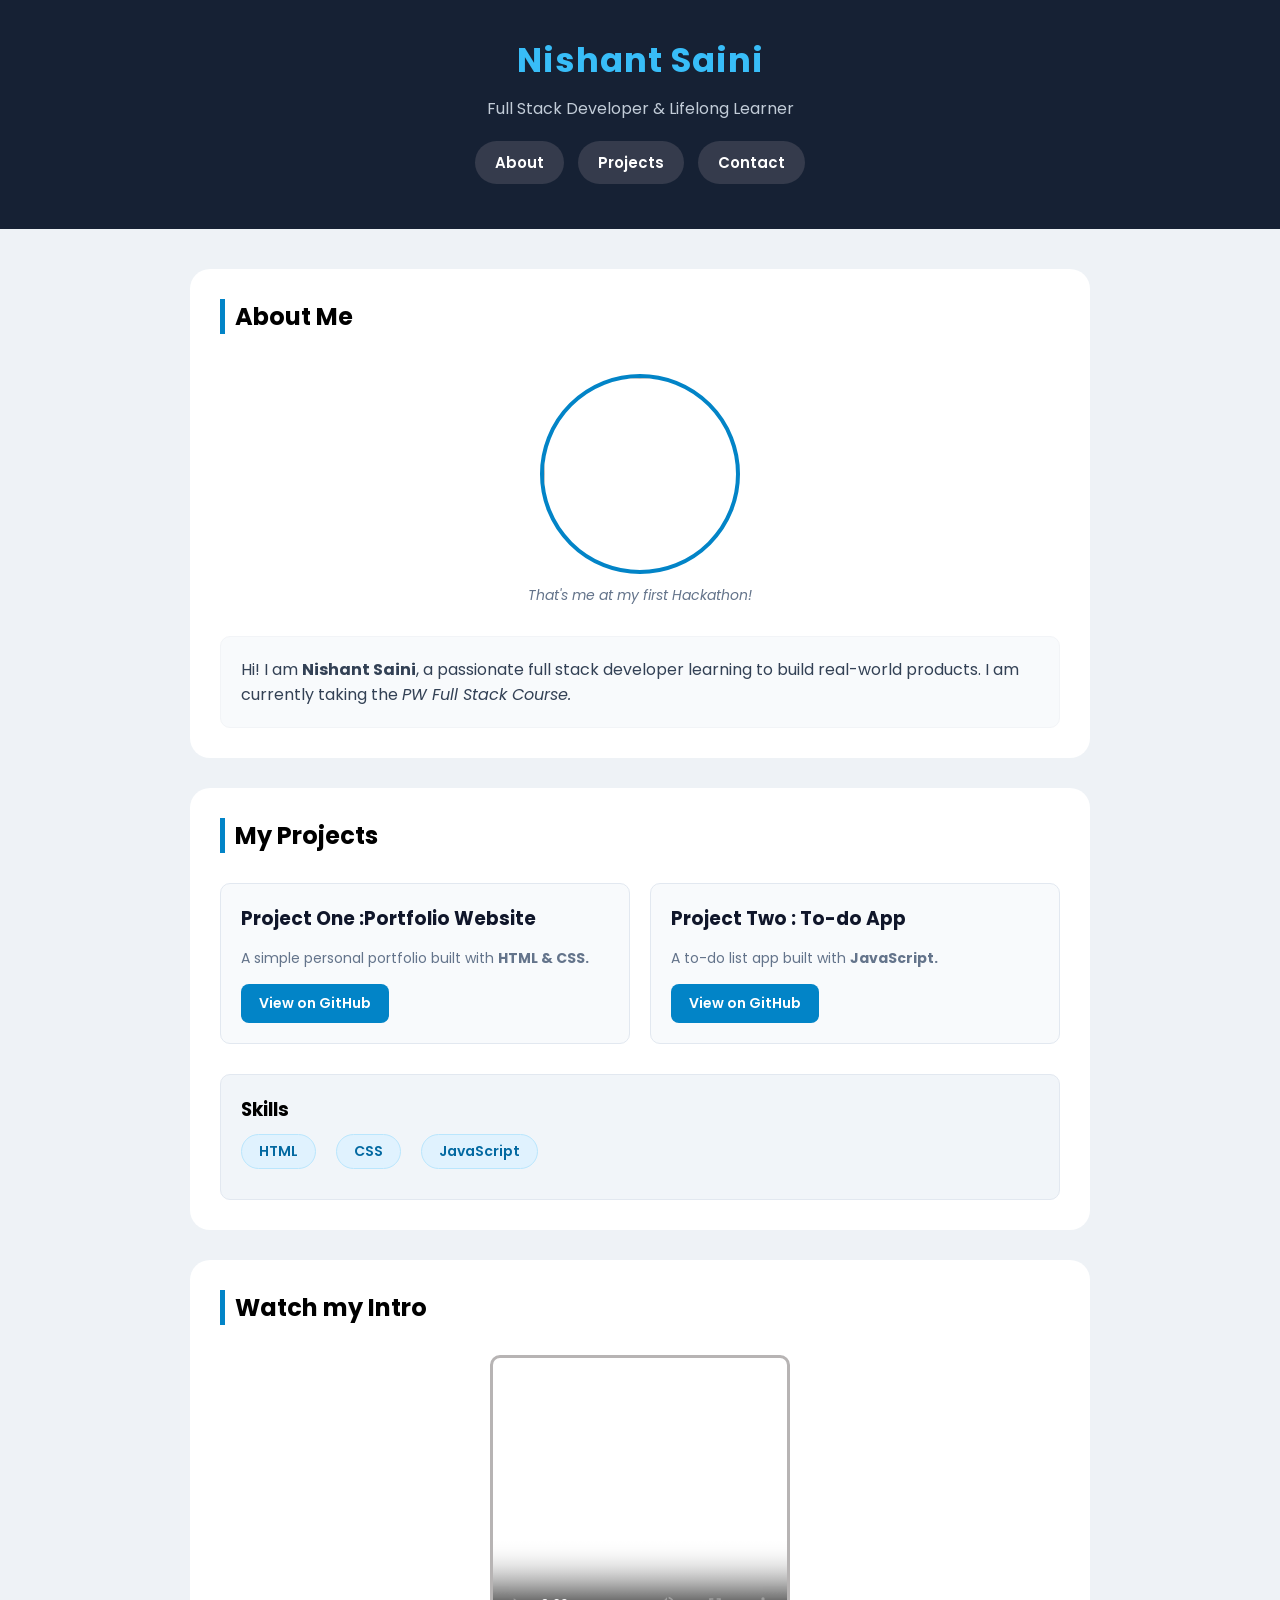
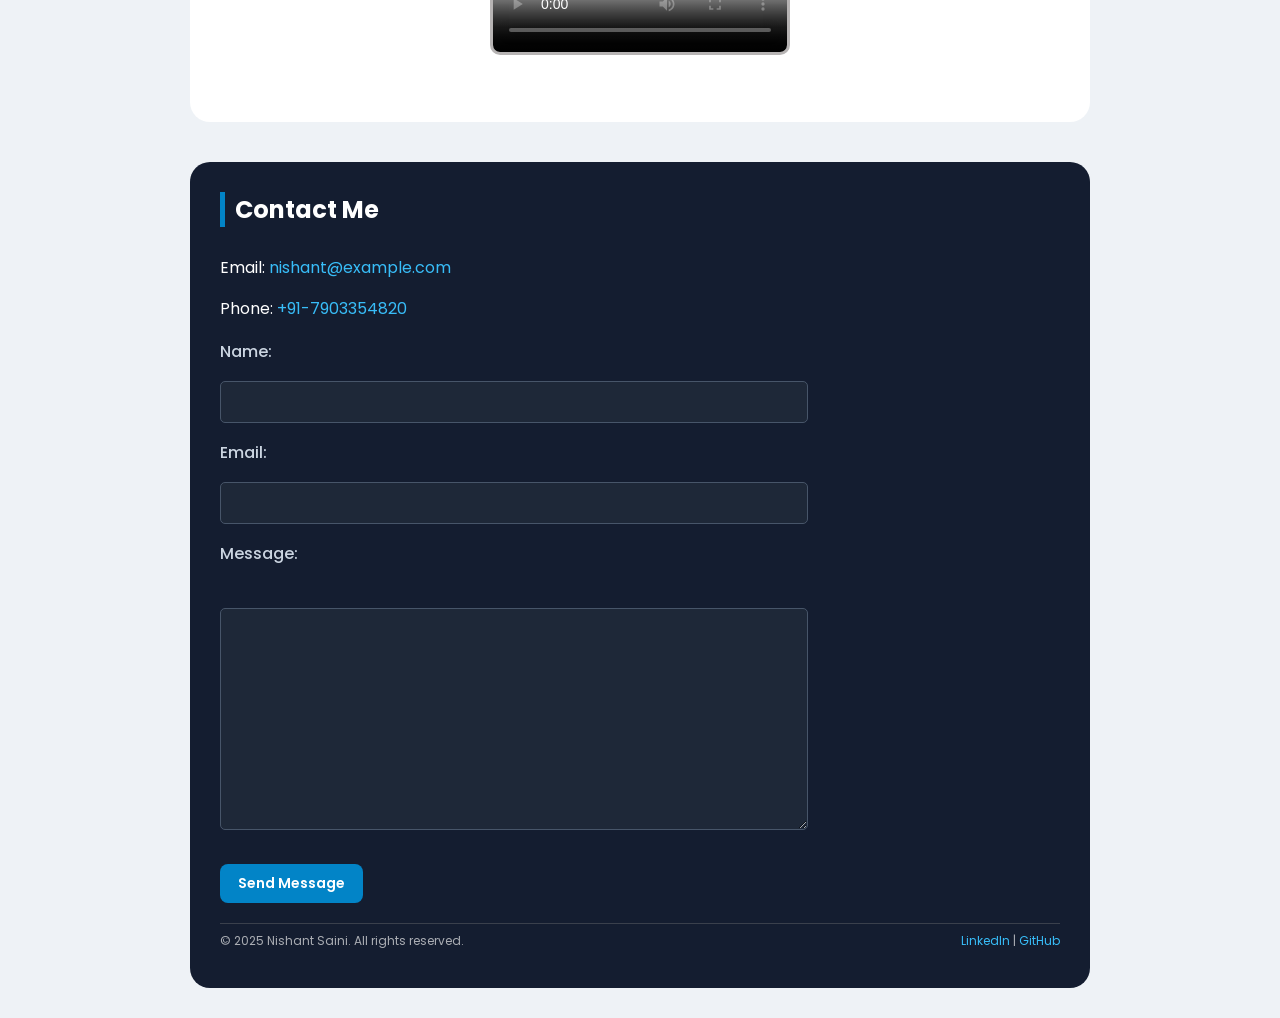
==== portfolio.html @ f627b880 "first portfolio" ====
<!DOCTYPE html>
<html lang="en">

<head>
    <meta charset="UTF-8">
    <meta name="viewport" content="width=device-width, initial-scale=1.0">
    <title>Nishant Saini Portfolio</title>
    <link rel="stylesheet" href="style.css">
</head>

<body>

    <header>
        <h1>Nishant Saini</h1>
        <p>Full Stack Developer & Lifelong Learner</p>
        <nav>
            <a href="#about">About</a>
            <a href="#project">Projects</a>
            <a href="#intro">Contact</a>
        </nav>
    </header>

    <main>
        <section id="about">
            <h2>About Me</h2>
            <figure>
                <img src="https://nishant-saini-portfolio.vercel.app/image.png" alt="" width="200px" height="200px">
                <figcaption>That's me at my first Hackathon!</figcaption>
            </figure>
            <p>Hi! I am <strong>Nishant Saini</strong>, a passionate full stack developer learning to build real-world
                products. I am currently taking the <em>PW Full Stack Course.</em></p>
        </section>

        <section id="project">
            <h2>My Projects</h2>
            <div id="project-cards">
                <article>
                    <h3>Project One :Portfolio Website</h3>
                    <p>A simple personal portfolio built with <strong>HTML & CSS.</strong></p>
                    <a href="">View on GitHub</a>
                </article>

                <article>
                    <h3>Project Two : To-do App</h3>
                    <p>A to-do list app built with <strong>JavaScript.</strong></p>
                    <a href="">View on GitHub</a>
                </article>
            </div>

            <div id="skill">
                <h3>Skills</h3>
                <ul>
                    <li>HTML</li>
                    <li>CSS</li>
                    <li>JavaScript</li>
                </ul>
            </div>

        </section>

        <section id="intro">
            <h2>Watch my Intro</h2>
            <video src="video.mp4.mp4" width="300px" height="300px" controls
                poster="https://nishant-saini-portfolio.vercel.app/image.png"></video>
        </section>
    </main>

    <footer>
        <h2>Contact Me</h2>
        <p>Email: <a href="mailto:nishant@example.com">nishant@example.com</a></p>
        <p>Phone: <a href="tel:+91-7903354820">+91-7903354820</a></p>

        <form action="">
            <label for="name">Name: </label>
            <input type="text" id="name">
            <br>

            <label for="email">Email: </label>
            <input type="email" id="email">
            <br>

            <label for="message">Message: </label>
            <br>
            <textarea name="message" id="message" rows="10" cols="40"></textarea>
            <br>

            <button type="submit">Send Message</button>
        </form>


        <div id="copyright">
            <p>&copy; 2025 Nishant Saini. All rights reserved.</p>
            <p>
                <a href="">LinkedIn</a> | <a href="">GitHub</a>
            </p>
        </div>
    </footer>


</body>

</html>
---- style.css ----
@import url('https://fonts.googleapis.com/css2?family=Poppins:ital,wght@0,100;0,200;0,300;0,400;0,500;0,600;0,700;0,800;0,900;1,100;1,200;1,300;1,400;1,500;1,600;1,700;1,800;1,900&display=swap');

* {
    padding: 0;
    margin: 0;
    box-sizing: border-box;
    font-family: "Poppins", sans-serif;
}

body {
    background-color: #EEF2F6;
}

header {
    background-color: #162134;
    color: white;
    text-align: center;
    padding: 35px 0;
}

h1 {
    color: #38BDF8;
    font-size: 34px;
    letter-spacing: 1px;
}

header p {
    color: #C2CCD8;
    padding: 10px 0;
}

header nav a {
    display: inline-block;
    text-decoration: none;
    background-color: #353B4C;
    color: white;
    border-radius: 50px;
    padding: 10px 20px;
    margin: 10px 5px;
    font-size: 15px;
    font-weight: 600;
}

header nav a:hover {
    background-color: #0284C7;
    box-shadow: 1px 1px 10px #0284C7;
}

main {
    margin: 40px auto;
    max-width: 900px;
}

#about,
#project,
#intro {
    background-color: white;
    border-radius: 20px;
    padding: 30px;
    margin-bottom: 30px;
}

#about h2,
#project h2,
#intro h2 {
    border-left: 5px solid #0284C7;
    padding-left: 10px;
}

#about figure {
    text-align: center;
    padding: 30px 0;
}

#about figure img {
    border-radius: 50%;
    border: 4px solid #0284C7;
    margin: 10px 0;
    transition: all 0.5s;
}

#about figure img:hover {
    transform: scale(1.1);
    box-shadow: 0px 2px 10px grey;
}

#about figure figcaption {
    color: #64748B;
    font-style: italic;
    font-size: 14px;
}

#about p {
    background-color: #F8FAFC;
    padding: 20px;
    border-radius: 10px;
    border: 1px solid #f2f4f7;
    font-size: 16px;
    color: #334155;
}

#project-cards {
    display: flex;
    gap: 20px;
    padding: 30px 0;
    flex-wrap: wrap;
}

#project-cards article {
    flex: 1;
    background-color: #F8FAFC;
    padding: 20px;
    border-radius: 10px;
    border: 1px solid #E2E8F0;
    color: #10162A;
    gap: 10px;
    transition: all 0.5s;
}

#project-cards article:hover {
    transform: translateY(-5px);
    box-shadow: 0px 5px 10px grey;
}

#project-cards article p {
    font-size: 14px;
    color: #64748B;
    margin: 15px 0;
}

#project-cards article a {
    background-color: #0284C7;
    padding: 9px 18px;
    display: inline-block;
    color: white;
    font-size: 14px;
    font-weight: 600;
    text-decoration: none;
    border-radius: 8px;
}

#skill {
    background-color: #F1F5F9;
    border-radius: 10px;
    padding: 20px;

    border: 1px solid #E2E8F0;

}

#skill ul {
    display: flex;
    gap: 20px;
    list-style: none;
    padding: 10px 0;
    flex-wrap: wrap;
}

#skill ul li {
    background-color: #E0F2FE;
    padding: 6px 17px;
    border-radius: 50px;
    border: 1px solid #BAE6FD;
    color: #0369A1;
    font-weight: 600;
    font-size: 14px;
}

#intro {
    text-align: center;
}

#intro h2 {
    text-align: left;
}

#intro video {
    border: 3px solid rgb(183, 180, 180);
    margin: 30px;
    border-radius: 10px;
    /* object-fit: cover;
    max-width: 100%;
    height: auto; */
}

footer {
    margin: 40px auto;
    background-color: #141D30;
    max-width: 900px;
    color: white;
    border-radius: 20px;
    padding: 30px;
    margin-bottom: 30px;
}

footer h2 {
    padding-left: 10px;
    border-left: 5px solid #0284C7;
    margin-bottom: 20px;
}

footer p {
    padding: 8px 0;
}

footer p a {
    color: #38BDF8;
    text-decoration: none;
}

footer p a:hover {
    text-decoration: underline;
}

form label {
    display: block;
    margin: 10px 0;
    color: #CBD5E1;
    font-weight: 500;
}

form {
    max-width: 70%;
}

form input[type="text"],
form input[type="email"],
textarea {
    width: 100%;
    background-color: #1E2838;
    outline: none;
    border: 1px solid #475569;
    border-radius: 5px;
    padding: 10px 20px;
    color: white;
    margin: 7px 0;
}

form button {
    background-color: #0284C7;
    padding: 9px 18px;
    color: white;
    font-size: 14px;
    font-weight: 600;
    text-decoration: none;
    border-radius: 8px;
    border: none;
    margin: 20px 0;
}

#copyright {
    display: flex;
    justify-content: space-between;
    align-items: center;
    flex-wrap: wrap;
    border-top: 1px solid rgba(128, 128, 128, 0.348);
    font-size: 12px;
    color: #aaadb3;
}
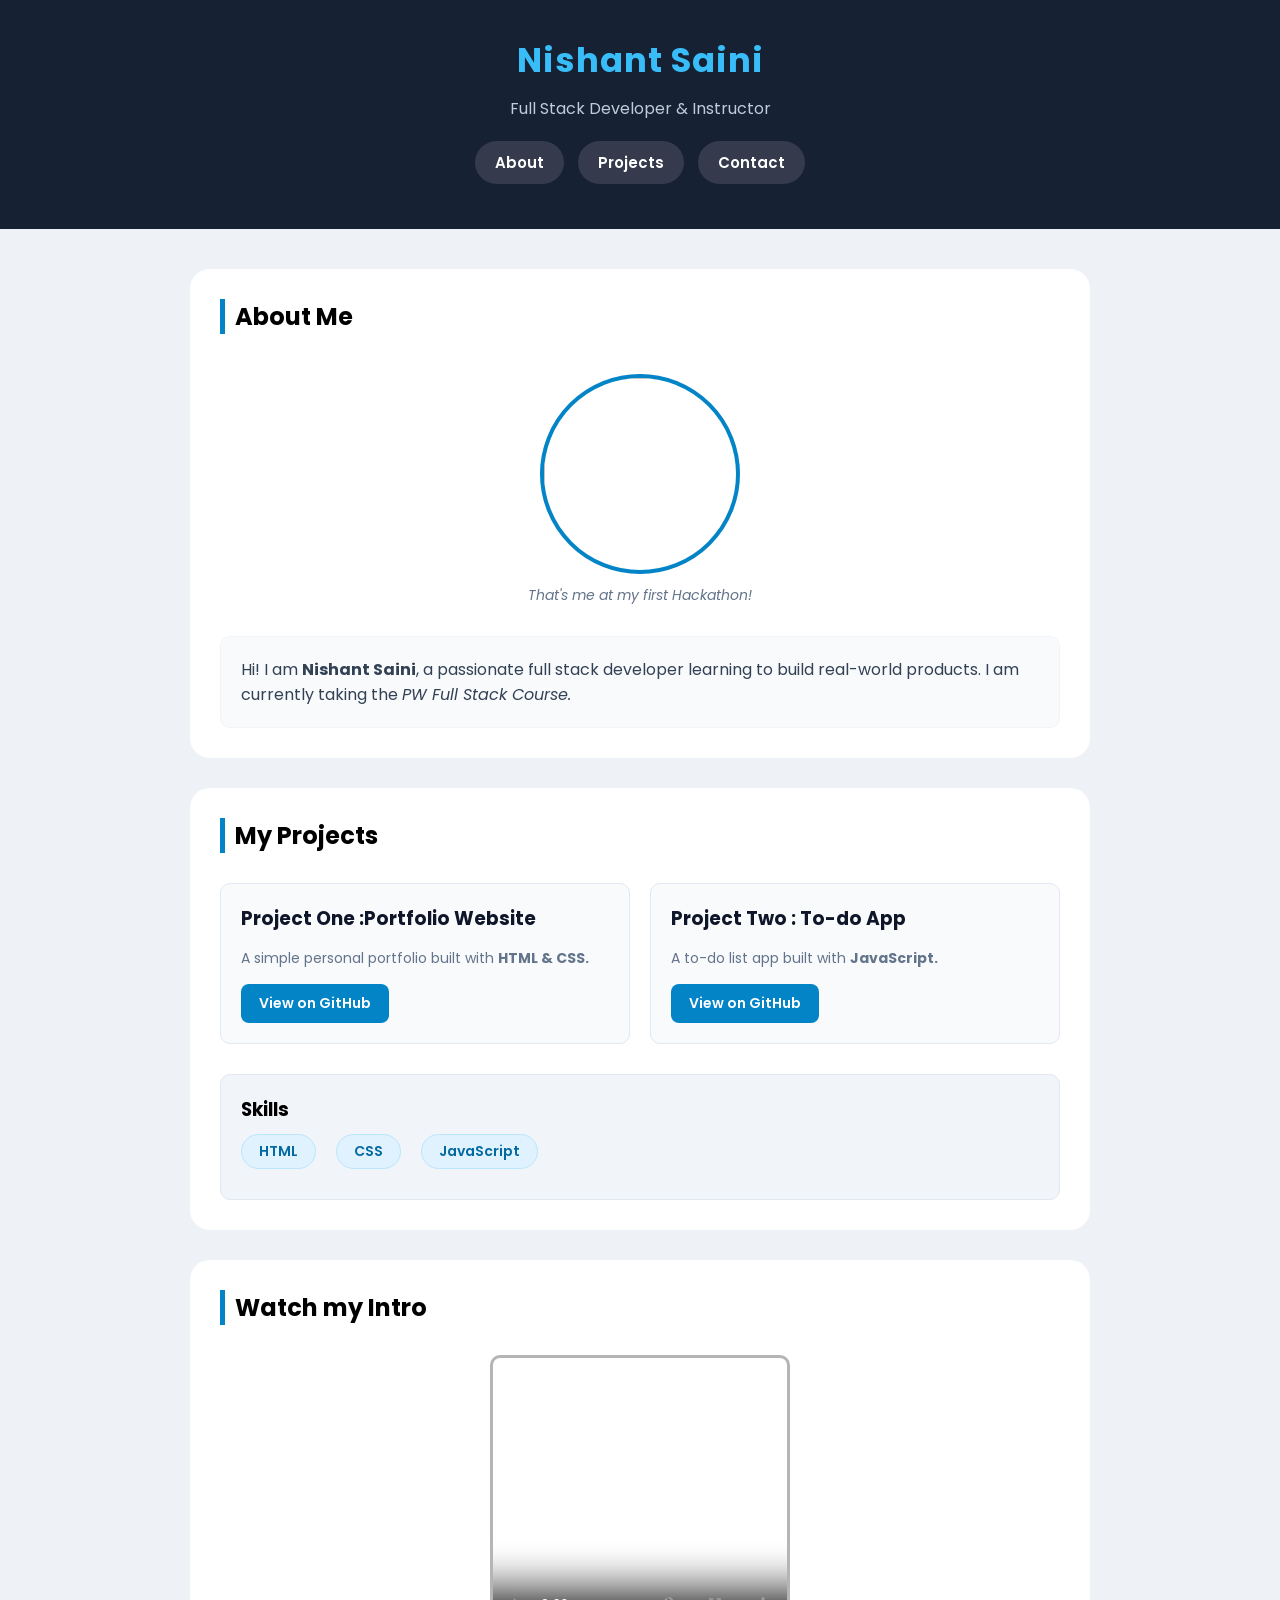
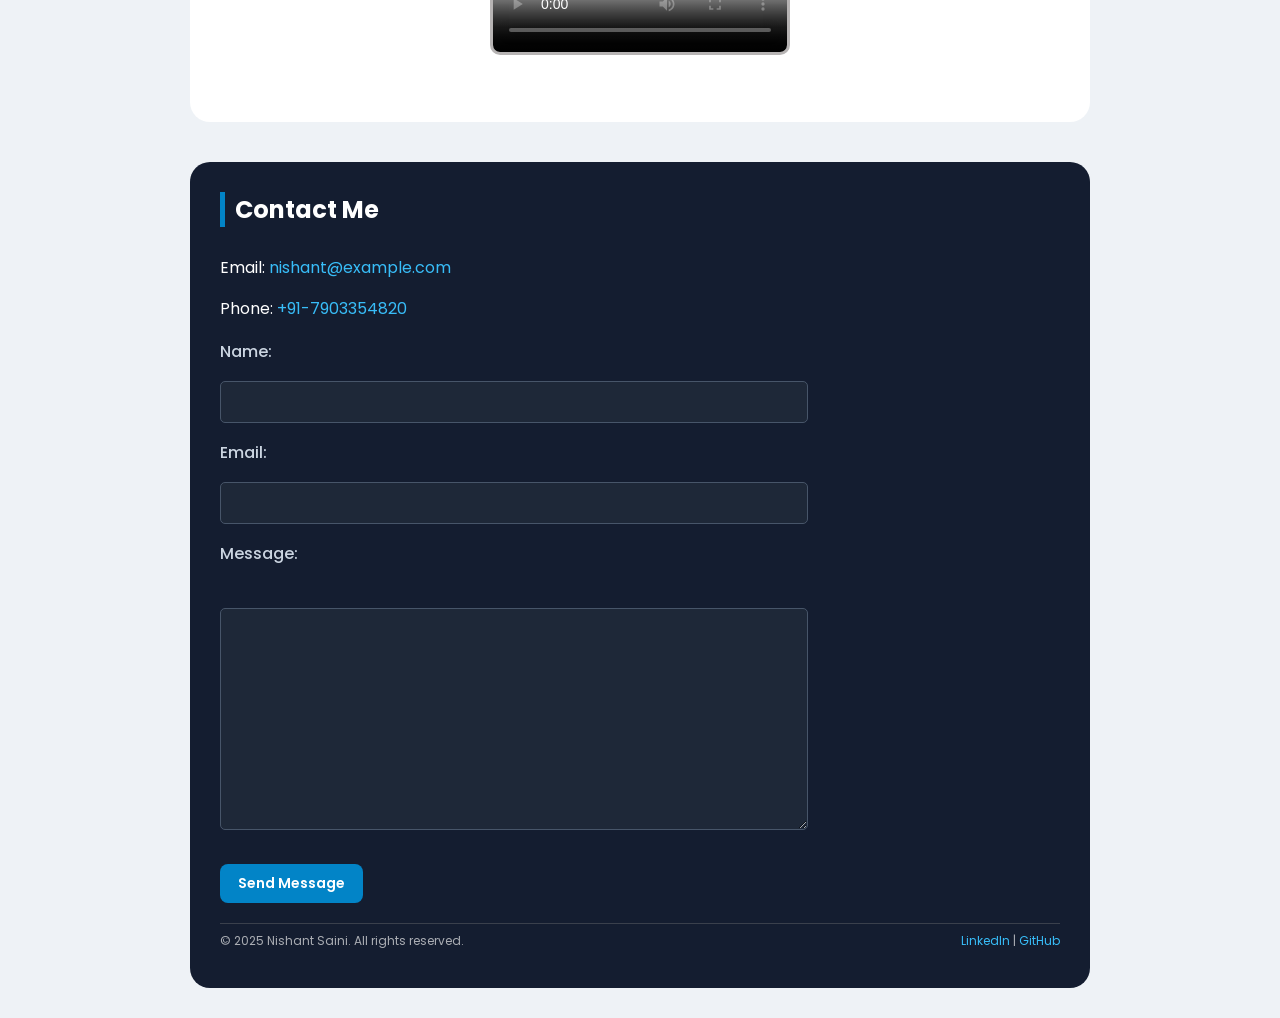
==== commit 3e137b1c: "change tagline" ====
--- a/portfolio.html
+++ b/portfolio.html
@@ -12,7 +12,7 @@
 
     <header>
         <h1>Nishant Saini</h1>
-        <p>Full Stack Developer & Lifelong Learner</p>
+        <p>Full Stack Developer & Instructor</p>
         <nav>
             <a href="#about">About</a>
             <a href="#project">Projects</a>
